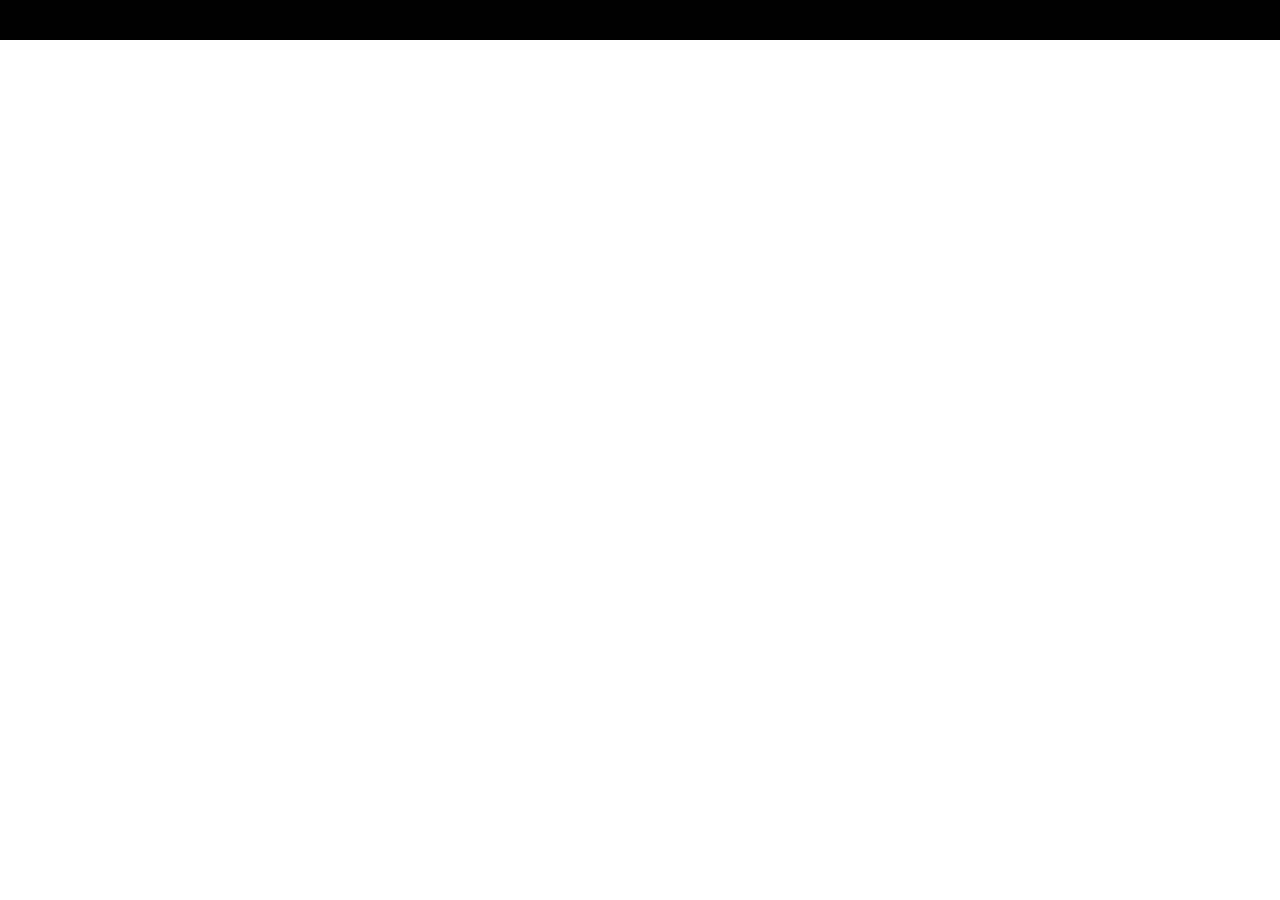
==== index.html @ 3873a858 "Iniciando proyecto" ====
<!DOCTYPE html>
<html lang="en">

<head>
    <meta charset="UTF-8">
    <meta http-equiv="X-UA-Compatible" content="IE=edge">
    <meta name="viewport" content="width=device-width, initial-scale=1.0">
    <title>Document</title>
    <link rel="stylesheet" href="css/normalize.css">
    <link rel="preconnect" href="https://fonts.googleapis.com">
    <link rel="preconnect" href="https://fonts.gstatic.com" crossorigin>
    <link href="https://fonts.googleapis.com/css2?family=Open+Sans&family=PT+Sans:wght@400;700&display=swap"
        rel="stylesheet">
    <link rel="stylesheet" href="css/style.css">
</head>

<body>

</body>

</html>
---- css/style.css ----
:root{
    --fuenteHeading:'PT Sans', sans-serif;
    --fuenteParrafos: 'Open Sans', sans-serif;

    --primario: #784d3c;
    --blanco: #ffffff;
    --negro: #000000;
}

html{
    box-sizing: border-box;
    border: 2rem solid black;
    font-size: 62.5%;    /* 1rem = 10px*/
}

*, *:before, *:after{
    box-sizing: inherit;
}

body{
    font-family: var(--fuenteParrafos);
    font-size: 1.6rem;
    line-height: 2;
}

/** GLOBALES **/

.contenedor{
    max-width: 120rem;
    width: 90%;
    margin: 0 auto;
    /* border: 2rem solid black; */
}

a{
    text-decoration: none;
}
h1,h2,h3,h4{
    font-family: var(--fuenteHeading);
}
h1{
    font-size: 4.8rem;
}
h2{
    font-size: 4rem;
}
h3{
    font-size: 3.2rem;
}
h4{
    font-size: 2.8rem;
}
img{
    max-width: 100%;
}

/* UTILIDADES */
.no-margin{
    margin: 0;
}
.no-padding{
    padding: 0;
}
.centrar-texto{
    text-align: center;
}
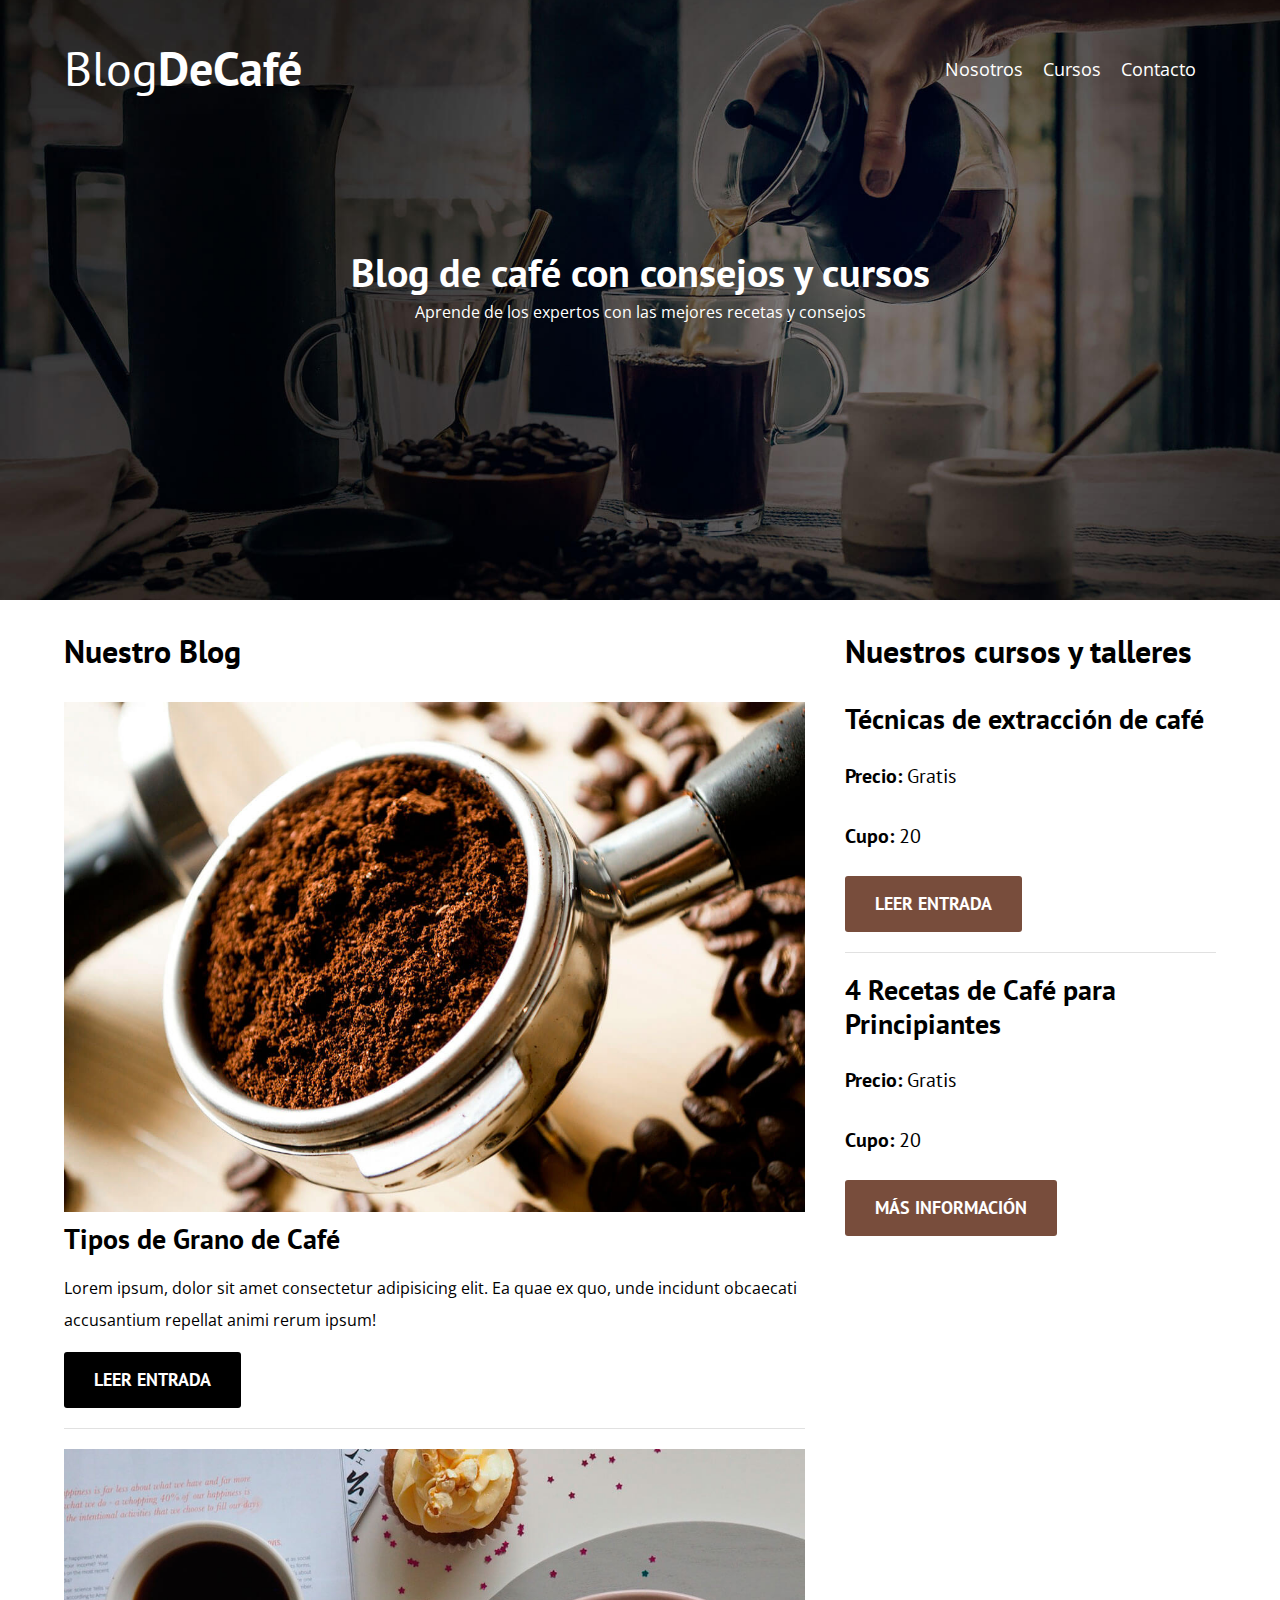
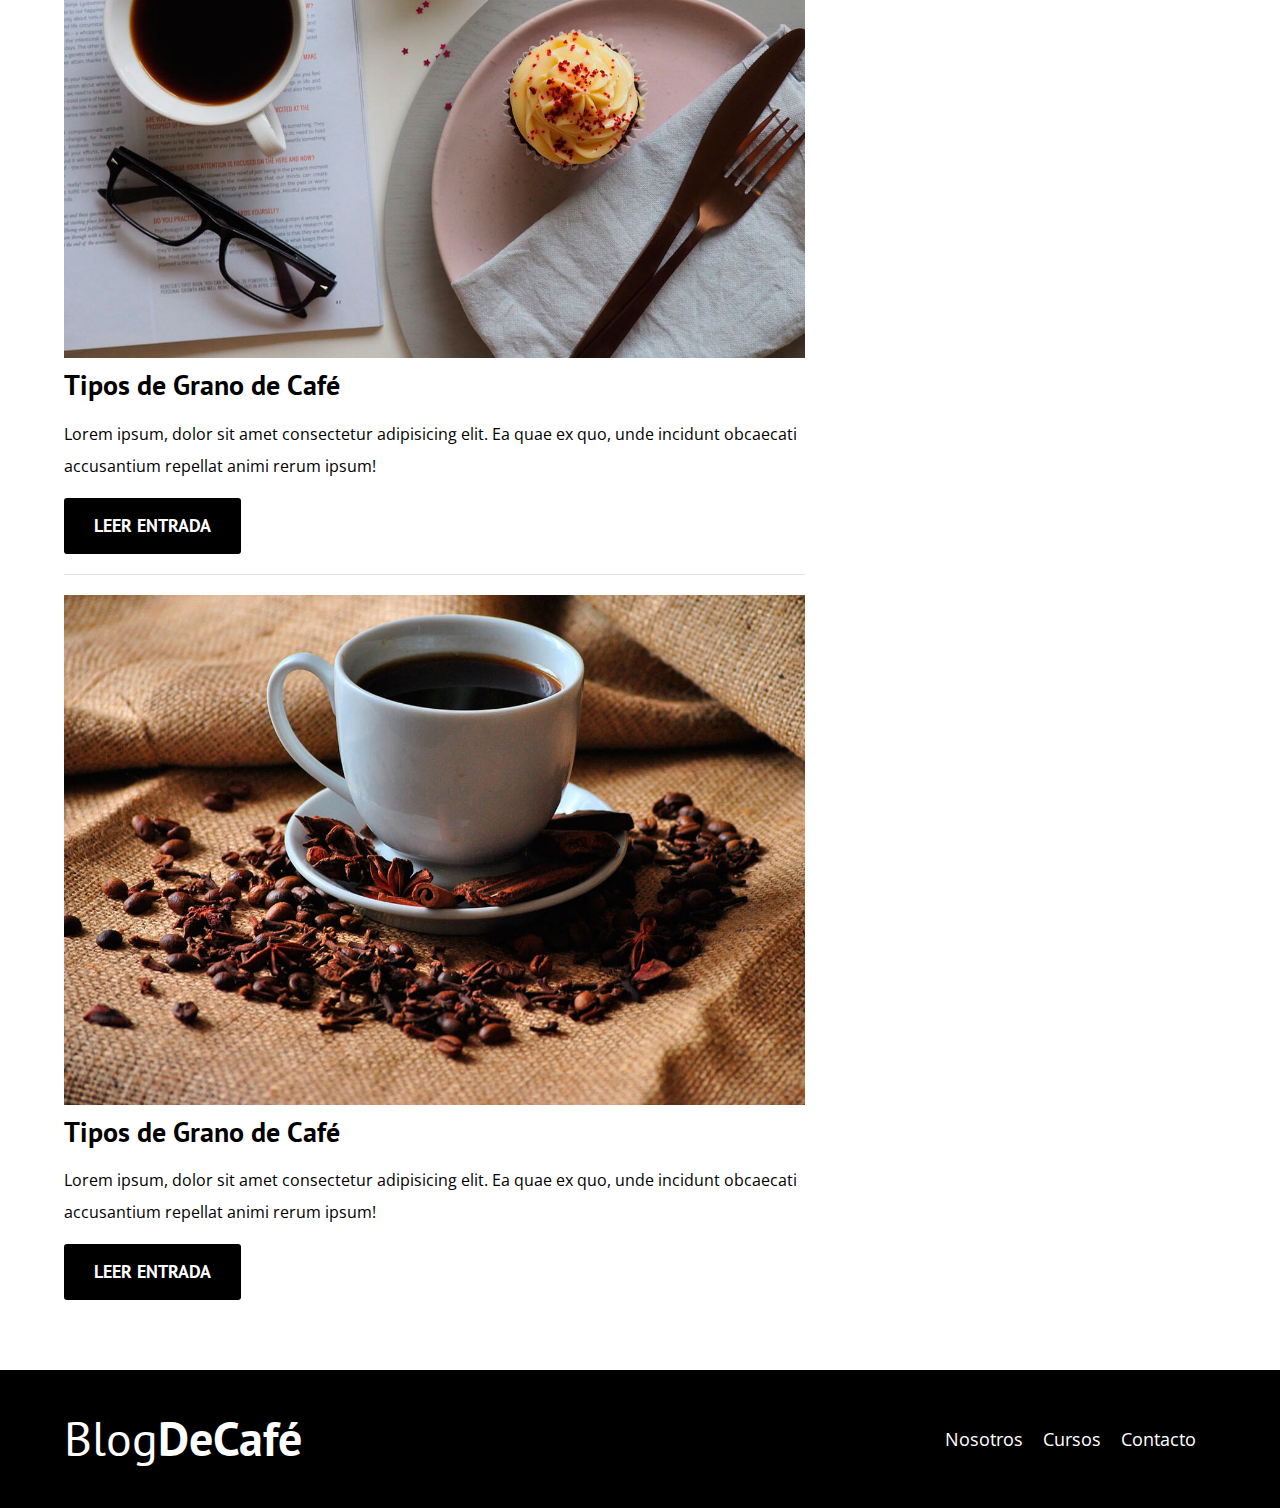
==== commit 61c6935c: "Agregando pagina nosotros y responsive" ====
--- a/index.html
+++ b/index.html
@@ -16,6 +16,123 @@
 
 <body>
 
+    <header class="header">
+
+        <div class="contenedor">
+            <div class="barra">
+
+                <a href="index.html" class="logo">
+                    <h1 class="logo__nombre no-margin centrar-texto  ">Blog<span class="logo__bold">DeCafé</span></h1>
+                </a>
+
+                <nav class="navegacion">
+                    <a href="nosotros.html" class="navegacion__enlace">Nosotros</a>
+                    <a href="cursos.html" class="navegacion__enlace">Cursos</a>
+                    <a href="contacto.html" class="navegacion__enlace">Contacto</a>
+                </nav>
+
+            </div> <!-- .barra -->
+        </div> <!-- .contenedor -->
+
+        <div class="header__texto centrar-texto">
+            <h2 class="no-margin">Blog de café con consejos y cursos</h2>
+            <p class="no-margin">Aprende de los expertos con las mejores recetas y consejos</p>
+        </div>
+
+    </header>
+
+    <div class="contenedor contenido-principal">
+        <main class="blog">
+            <h3>Nuestro Blog</h3>
+
+            <article class="entrada">
+                <div class="entrada__imagen">
+                    <img src="img/blog1.jpg" alt="imagen blog">
+                </div>
+                <div class="entrada__contenido">
+                    <h4 class="no-margin">Tipos de Grano de Café</h4>
+                    <p>Lorem ipsum, dolor sit amet consectetur adipisicing elit. Ea quae ex quo, unde incidunt obcaecati
+                        accusantium repellat animi rerum ipsum!</p>
+                    <a href="entrada.html" class="boton boton--primario">Leer Entrada</a>
+                </div>
+
+            </article> <!-- .entrada -->
+            <article class="entrada">
+                <div class="entrada__imagen">
+                    <img src="img/blog2.jpg" alt="imagen blog">
+                </div>
+                <div class="entrada__contenido">
+                    <h4 class="no-margin">Tipos de Grano de Café</h4>
+                    <p>Lorem ipsum, dolor sit amet consectetur adipisicing elit. Ea quae ex quo, unde incidunt obcaecati
+                        accusantium repellat animi rerum ipsum!</p>
+                    <a href="entrada.html" class="boton boton--primario">Leer Entrada</a>
+                </div>
+
+            </article> <!-- .entrada -->
+            <article class="entrada">
+                <div class="entrada__imagen">
+                    <img src="img/blog3.jpg" alt="imagen blog">
+                </div>
+                <div class="entrada__contenido">
+                    <h4 class="no-margin">Tipos de Grano de Café</h4>
+                    <p>Lorem ipsum, dolor sit amet consectetur adipisicing elit. Ea quae ex quo, unde incidunt obcaecati
+                        accusantium repellat animi rerum ipsum!</p>
+                    <a href="entrada.html" class="boton boton--primario">Leer Entrada</a>
+                </div>
+
+            </article> <!-- .entrada -->
+
+        </main> <!-- .blog -->
+
+        <aside class="sidebar">
+            <h3>Nuestros cursos y talleres</h3>
+
+            <ul class="cursos no-padding">
+                <li class="widget_curso">
+                    <h4 class="no-margin">Técnicas de extracción de café</h4>
+                    <p class="widget-curso__label">Precio:
+                        <span class="widget-curso__info">Gratis</span>
+                    </p>
+                    <p class="widget-curso__label">Cupo:
+                        <span class="widget-curso__info">20</span>
+                    </p>
+                    <a href="entrada.html" class="boton boton--secundario">Leer Entrada</a>
+                </li> <!-- .widget_curso-->
+
+                <li class="widget_curso">
+                    <h4 class="no-margin">4 Recetas de Café para Principiantes</h4>
+                    <p class="widget-curso__label">Precio:
+                        <span class="widget-curso__info">Gratis</span>
+                    </p>
+                    <p class="widget-curso__label">Cupo:
+                        <span class="widget-curso__info">20</span>
+                    </p>
+                    <a href="entrada.html" class="boton boton--secundario">Más Información</a>
+                </li> <!-- .widget_curso-->
+
+            </ul> <!-- .cursos -->
+
+        </aside> <!-- .sidebar -->
+    </div> <!-- .contenedor -->
+
+
+    <footer class="footer">
+        <div class="contenedor">
+            <div class="barra">
+                <a href="index.html" class="logo">
+                    <h1 class="logo__nombre no-margin centrar-texto  ">Blog<span class="logo__bold">DeCafé</span></h1>
+                </a>
+
+                <nav class="navegacion">
+                    <a href="nosotros.html" class="navegacion__enlace">Nosotros</a>
+                    <a href="cursos.html" class="navegacion__enlace">Cursos</a>
+                    <a href="contacto.html" class="navegacion__enlace">Contacto</a>
+                </nav>
+
+            </div> <!-- .barra -->
+    </footer>
+
+
 </body>
 
 </html>--- a/css/style.css
+++ b/css/style.css
@@ -1,23 +1,26 @@
-:root{
-    --fuenteHeading:'PT Sans', sans-serif;
+:root {
+    --fuenteHeading: 'PT Sans', sans-serif;
     --fuenteParrafos: 'Open Sans', sans-serif;
 
     --primario: #784d3c;
     --blanco: #ffffff;
+    --gris: #e1e1e1;
     --negro: #000000;
 }
 
-html{
+html {
     box-sizing: border-box;
-    border: 2rem solid black;
-    font-size: 62.5%;    /* 1rem = 10px*/
-}
-
-*, *:before, *:after{
+    font-size: 62.5%;
+    /* 1rem = 10px*/
+}
+
+*,
+*:before,
+*:after {
     box-sizing: inherit;
 }
 
-body{
+body {
     font-family: var(--fuenteParrafos);
     font-size: 1.6rem;
     line-height: 2;
@@ -25,42 +28,216 @@
 
 /** GLOBALES **/
 
-.contenedor{
+.contenedor {
     max-width: 120rem;
     width: 90%;
+    /* width: min(90%,120rem); METODO NUEVO*/ 
     margin: 0 auto;
     /* border: 2rem solid black; */
 }
 
-a{
+a {
     text-decoration: none;
 }
-h1,h2,h3,h4{
+
+h1,
+h2,
+h3,
+h4 {
     font-family: var(--fuenteHeading);
-}
-h1{
+    line-height: 1.2;
+}
+
+h1 {
     font-size: 4.8rem;
 }
-h2{
+
+h2 {
     font-size: 4rem;
 }
-h3{
+
+h3 {
     font-size: 3.2rem;
 }
-h4{
+
+h4 {
     font-size: 2.8rem;
 }
-img{
+
+img {
     max-width: 100%;
 }
 
 /* UTILIDADES */
-.no-margin{
+.no-margin {
     margin: 0;
 }
-.no-padding{
+
+.no-padding {
     padding: 0;
 }
-.centrar-texto{
-    text-align: center;
-}+
+.centrar-texto {
+    text-align: center;
+}
+
+/* HEADER */
+
+.header {
+    background-image: url(../img/banner.jpg);
+    height: 60rem;
+    background-size: cover;
+    background-repeat: no-repeat;
+    background-position: center center;
+
+}
+
+.header__texto {
+    /* text-align: center; */
+    color: var(--blanco);
+    margin-top: 5rem;
+    text-align: center;
+}
+
+@media(min-width: 768px){
+    .header__texto{
+        margin-top: 15rem;
+    }
+}
+
+.barra{
+    padding-top: 4rem;
+}
+
+@media(min-width: 768px) {
+    .barra {
+        display: flex;
+        justify-content: space-between;
+        align-items: center;
+
+    }
+}
+
+.logo {
+    color: var(--blanco);
+}
+
+.logo__nombre {
+    font-weight: 400;
+}
+
+.logo__bold {
+    font-weight: 700;
+}
+
+@media(min-width: 768px){
+    .navegacion{
+        display: flex;
+    }
+}
+.navegacion__enlace{
+    display: block;
+    text-align: center;
+    font-size: 1.8rem;
+    color: var(--blanco);
+    margin-right: 2rem;
+}
+
+@media(min-width: 768px){
+    .contenido-principal{
+        display: grid;
+        grid-template-columns:2fr 1fr ;
+        column-gap: 4rem;
+    }
+}
+
+.entrada{
+    border-bottom: 1px solid var(--gris);
+    margin-bottom: 2rem;
+}
+
+.entrada:last-of-type{
+    border: none;
+    margin-bottom: 0;
+}
+
+
+.boton{
+    display: block;
+    color: var(--blanco);
+    font-family: var(--fuenteHeading);
+    text-align: center;
+    padding: 1rem 3rem;
+    font-size: 1.8rem;
+    text-transform: uppercase;
+    font-weight: 700;
+    margin-bottom: 2rem;
+    border-radius: 0.3rem;
+}
+
+@media(min-width: 768px){
+    .boton{
+        display: inline-block;
+    }
+}
+
+.boton--primario{
+    background-color: var(--negro);
+}
+
+.boton--secundario{
+    background-color: var(--primario);
+}
+
+.cursos{
+    list-style: none;
+}
+
+.widget_curso{
+    border-bottom: 1px solid var(--gris) ;
+    margin-bottom: 2rem;
+    
+}
+.widget_curso:last-of-type{
+    border: none;
+    margin-bottom: none;
+}
+
+.widget-curso__label{
+    font-family: var(--fuenteHeading);
+    font-weight: 700;
+    font-size: 2rem;
+
+}
+
+.widget-curso__info{
+    font-weight: 400;
+    font-size: 2rem;
+}
+
+.footer{
+    display: flex;
+        justify-content: space-around;
+        background-color: var(--negro);
+        margin-top: 5rem;
+        padding-bottom: 4rem;
+}
+
+@media(max-width: 768px){
+    .navegacion{
+        margin-top: 2rem;
+    }
+}
+
+
+@media(min-width: 768px){
+    .sobre-nosotros{
+        display: grid;
+        grid-template-columns: repeat(2,1fr);
+        column-gap: 2rem;
+    }
+
+    .sobre-nosotros__texto p{
+        margin-top: 0;
+    }
+}
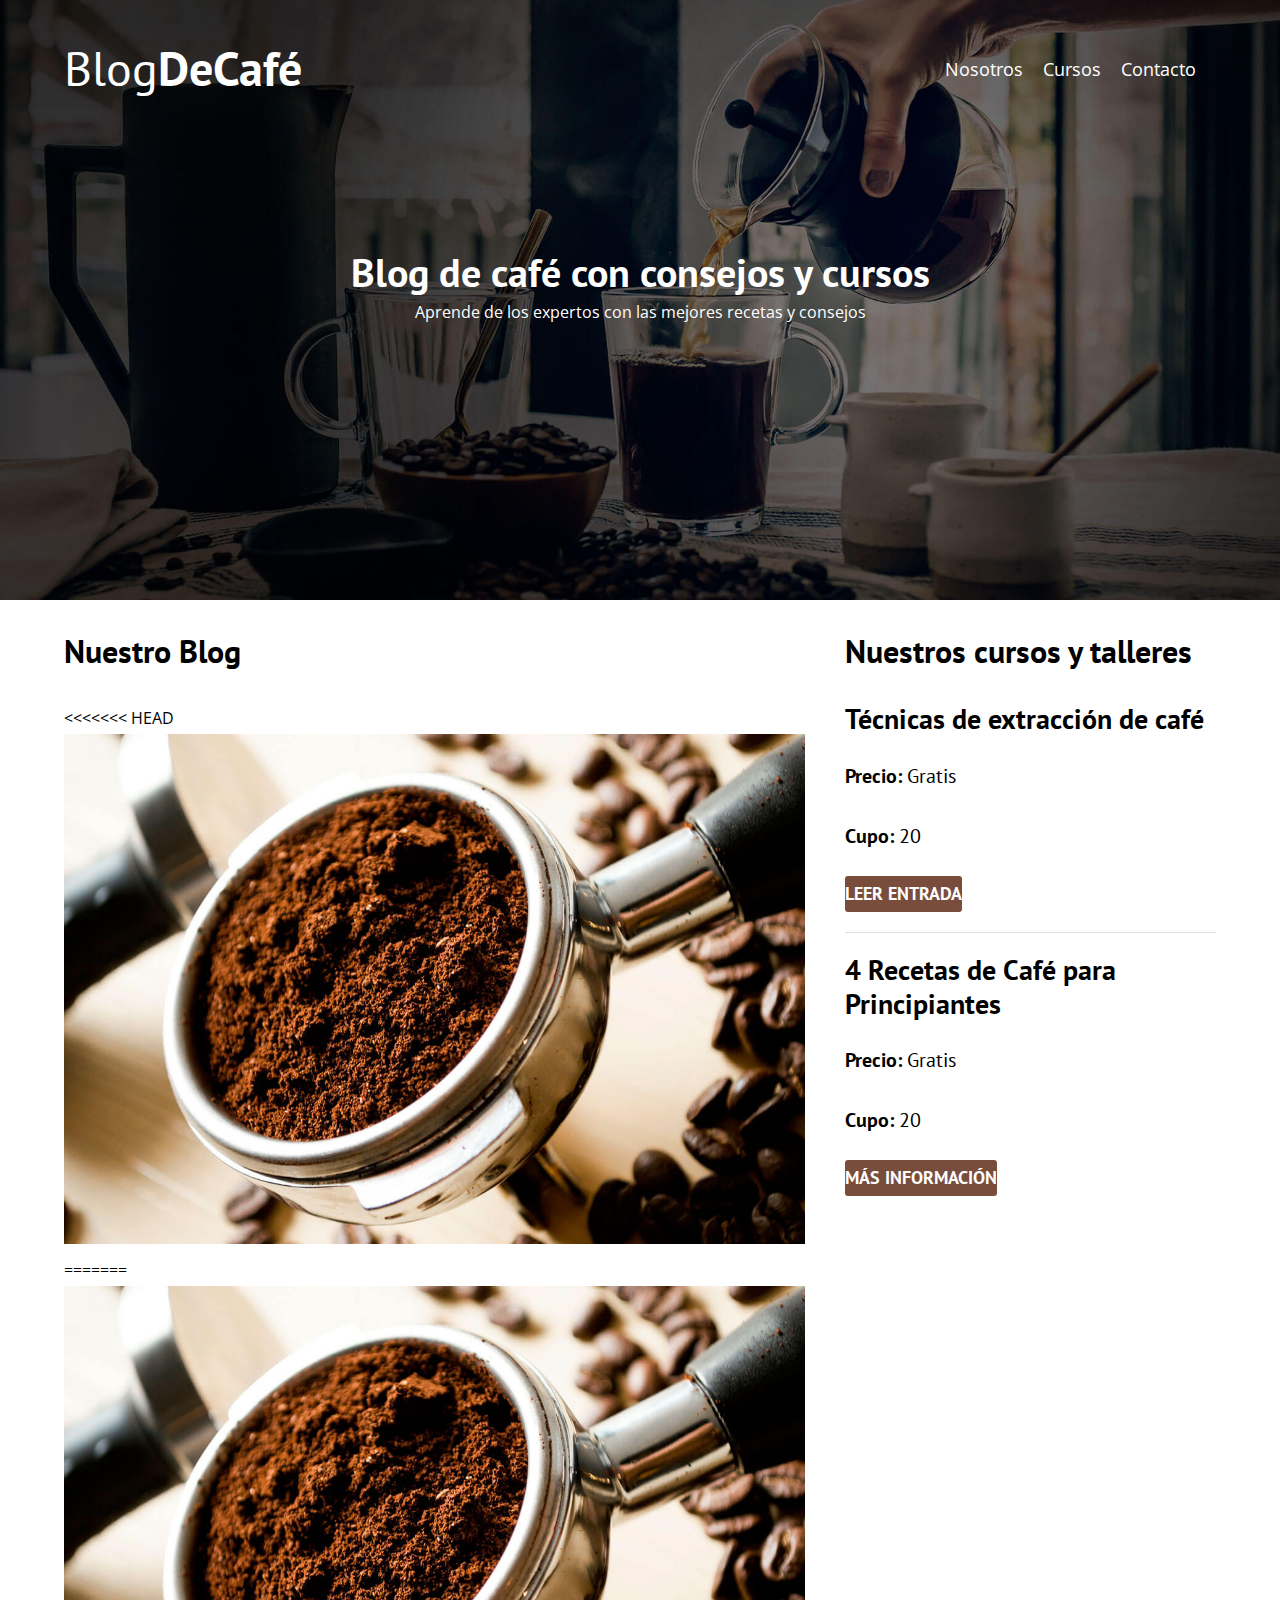
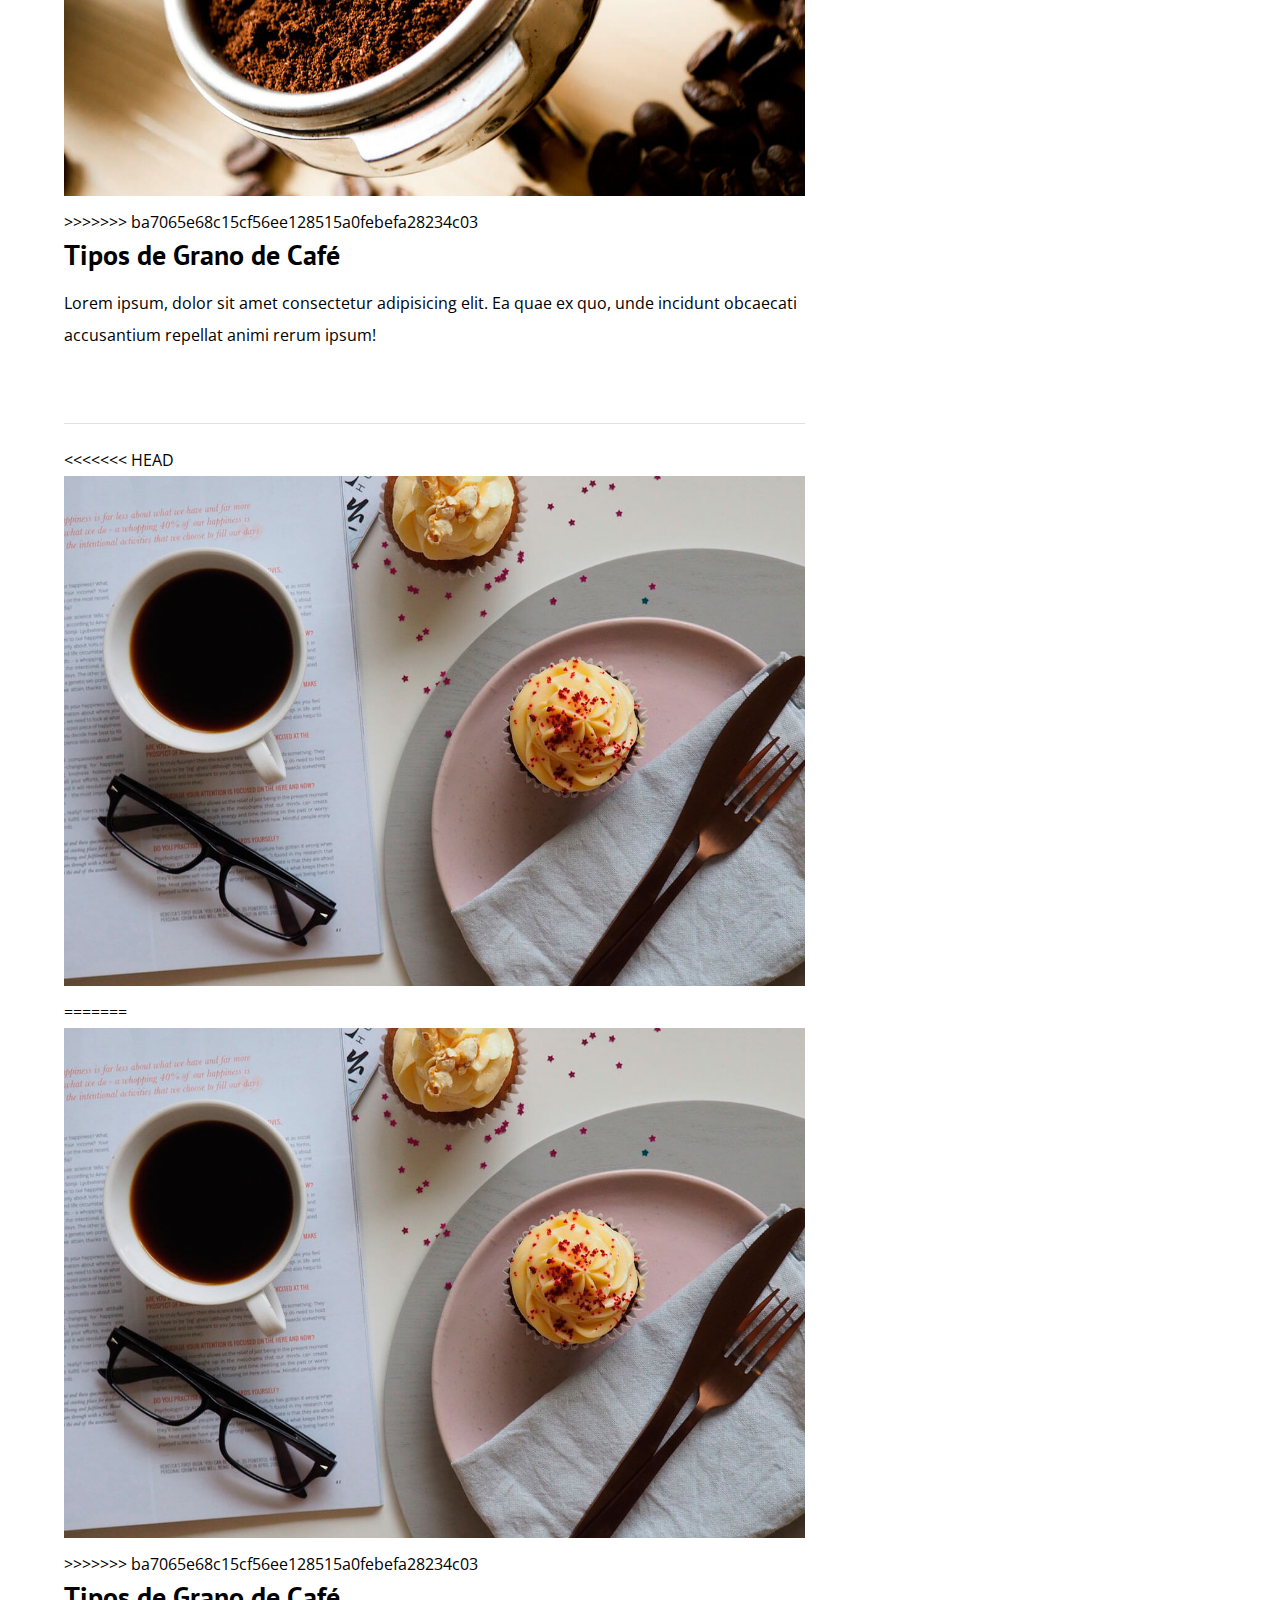
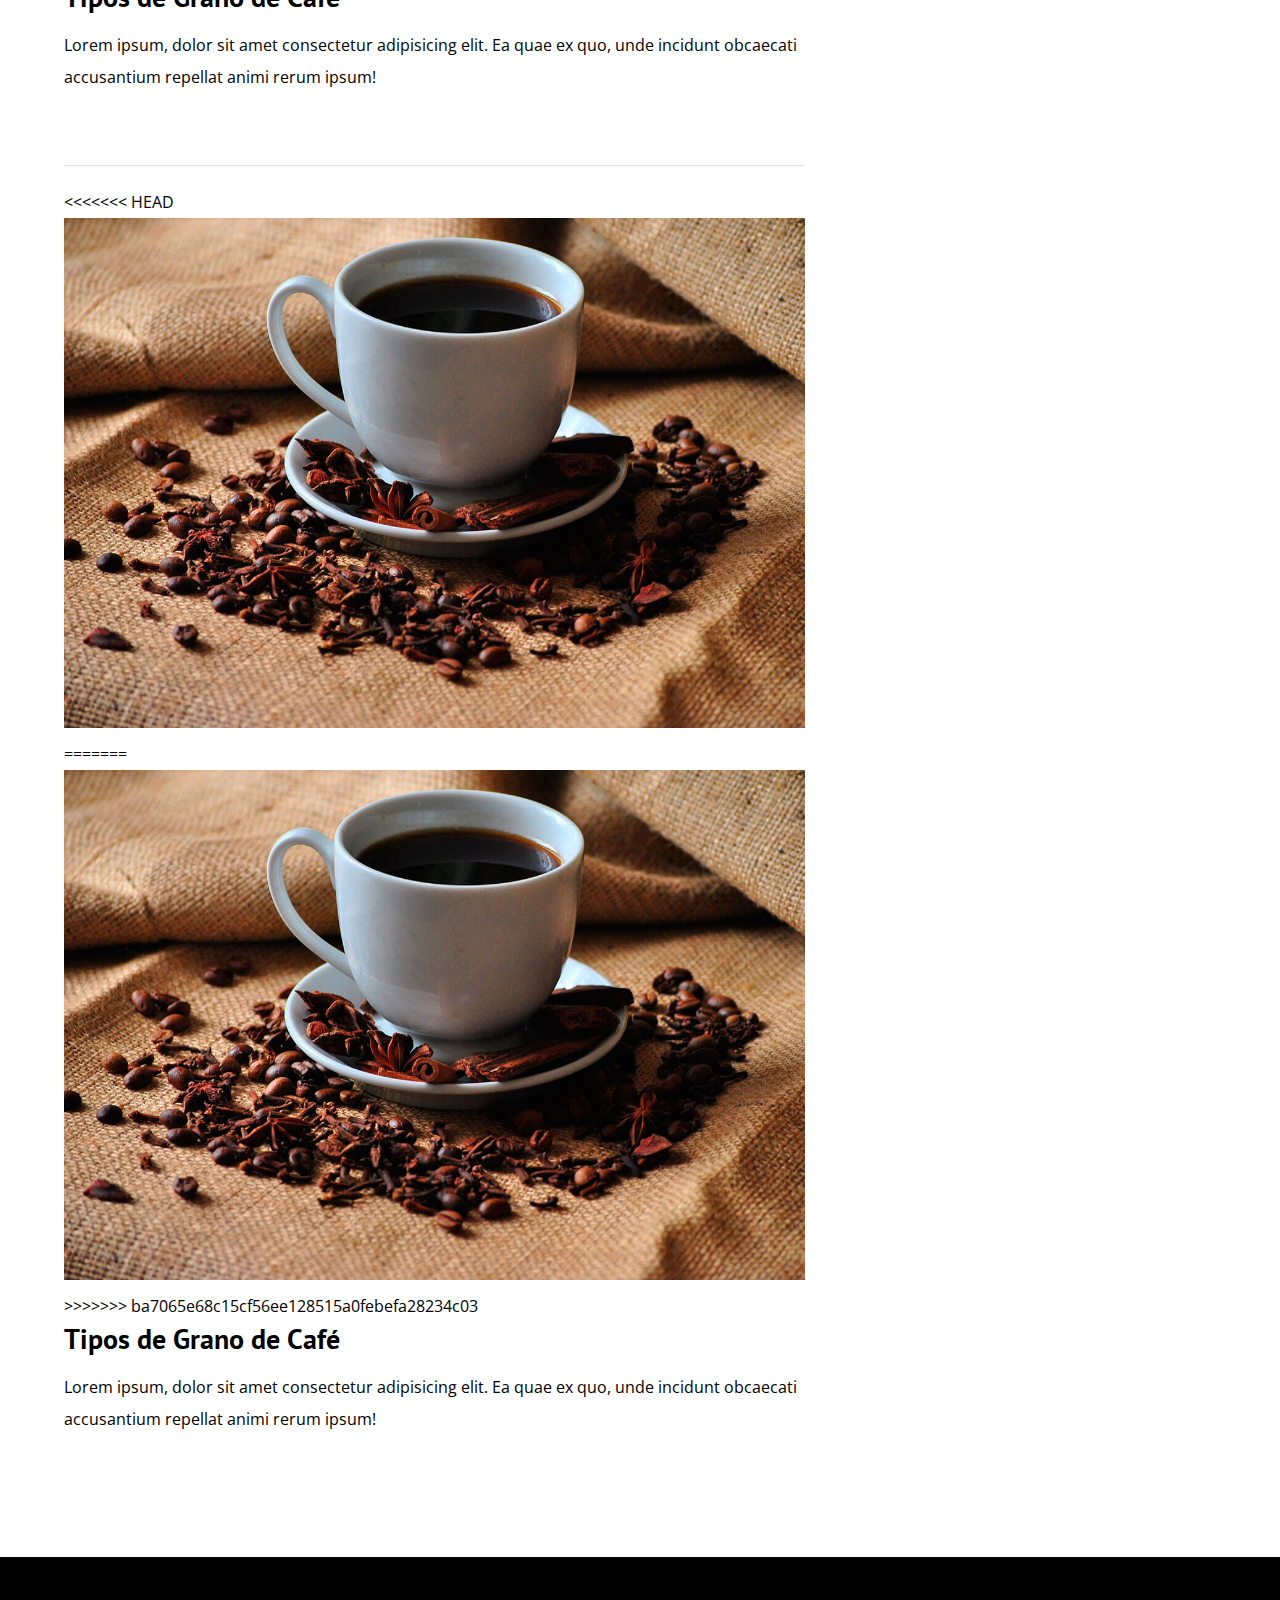
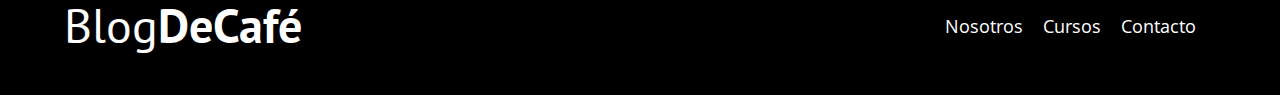
==== commit 59ece8c9: "commit" ====
--- a/index.html
+++ b/index.html
@@ -6,12 +6,23 @@
     <meta http-equiv="X-UA-Compatible" content="IE=edge">
     <meta name="viewport" content="width=device-width, initial-scale=1.0">
     <title>Document</title>
-    <link rel="stylesheet" href="css/normalize.css">
     <link rel="preconnect" href="https://fonts.googleapis.com">
     <link rel="preconnect" href="https://fonts.gstatic.com" crossorigin>
-    <link href="https://fonts.googleapis.com/css2?family=Open+Sans&family=PT+Sans:wght@400;700&display=swap"
-        rel="stylesheet">
+    
+    <!-- PREFETCH -->
+    <link rel="prefetch" href="cursos.html">
+
+    <!-- PRELOAD -->
+    <link rel="preload" href="css/normalize.css" as="style">
+    <link rel="stylesheet" href="css/normalize.css">
+
+    <link rel="preload" href="https://fonts.googleapis.com/css2?family=Open+Sans&family=PT+Sans:wght@400;700&display=swap" crossorigin="crossorigin" as="font">
+    <link href="https://fonts.googleapis.com/css2?family=Open+Sans&family=PT+Sans:wght@400;700&display=swap" rel="stylesheet">
+
+    <link rel="preload" href="css/style.css" as="style">
     <link rel="stylesheet" href="css/style.css">
+
+
 </head>
 
 <body>
@@ -45,9 +56,15 @@
         <main class="blog">
             <h3>Nuestro Blog</h3>
 
+<<<<<<< HEAD
+            <article  class="entrada">
+                <div class="entrada__imagen">
+                    <img loading="lazy" src="img/blog1.jpg" alt="imagen blog">
+=======
             <article class="entrada">
                 <div class="entrada__imagen">
                     <img src="img/blog1.jpg" alt="imagen blog">
+>>>>>>> ba7065e68c15cf56ee128515a0febefa28234c03
                 </div>
                 <div class="entrada__contenido">
                     <h4 class="no-margin">Tipos de Grano de Café</h4>
@@ -59,7 +76,11 @@
             </article> <!-- .entrada -->
             <article class="entrada">
                 <div class="entrada__imagen">
+<<<<<<< HEAD
+                    <img loading="lazy" src="img/blog2.jpg" alt="imagen blog">
+=======
                     <img src="img/blog2.jpg" alt="imagen blog">
+>>>>>>> ba7065e68c15cf56ee128515a0febefa28234c03
                 </div>
                 <div class="entrada__contenido">
                     <h4 class="no-margin">Tipos de Grano de Café</h4>
@@ -71,7 +92,11 @@
             </article> <!-- .entrada -->
             <article class="entrada">
                 <div class="entrada__imagen">
+<<<<<<< HEAD
+                    <img loading="lazy" src="img/blog3.jpg" alt="imagen blog">
+=======
                     <img src="img/blog3.jpg" alt="imagen blog">
+>>>>>>> ba7065e68c15cf56ee128515a0febefa28234c03
                 </div>
                 <div class="entrada__contenido">
                     <h4 class="no-margin">Tipos de Grano de Café</h4>
--- a/css/style.css
+++ b/css/style.css
@@ -96,6 +96,7 @@
     /* text-align: center; */
     color: var(--blanco);
     margin-top: 5rem;
+<<<<<<< HEAD
     text-align: center;
 }
 
@@ -167,12 +168,89 @@
     color: var(--blanco);
     font-family: var(--fuenteHeading);
     text-align: center;
+=======
+    text-align: center;
+}
+
+@media(min-width: 768px){
+    .header__texto{
+        margin-top: 15rem;
+    }
+}
+
+.barra{
+    padding-top: 4rem;
+}
+
+@media(min-width: 768px) {
+    .barra {
+        display: flex;
+        justify-content: space-between;
+        align-items: center;
+
+    }
+}
+
+.logo {
+    color: var(--blanco);
+}
+
+.logo__nombre {
+    font-weight: 400;
+}
+
+.logo__bold {
+    font-weight: 700;
+}
+
+@media(min-width: 768px){
+    .navegacion{
+        display: flex;
+    }
+}
+.navegacion__enlace{
+    display: block;
+    text-align: center;
+    font-size: 1.8rem;
+    color: var(--blanco);
+    margin-right: 2rem;
+}
+
+@media(min-width: 768px){
+    .contenido-principal{
+        display: grid;
+        grid-template-columns:2fr 1fr ;
+        column-gap: 4rem;
+    }
+}
+
+.entrada{
+    border-bottom: 1px solid var(--gris);
+    margin-bottom: 2rem;
+}
+
+.entrada:last-of-type{
+    border: none;
+    margin-bottom: 0;
+}
+
+
+.boton{
+    display: block;
+    color: var(--blanco);
+    font-family: var(--fuenteHeading);
+    text-align: center;
+>>>>>>> ba7065e68c15cf56ee128515a0febefa28234c03
     padding: 1rem 3rem;
     font-size: 1.8rem;
     text-transform: uppercase;
     font-weight: 700;
     margin-bottom: 2rem;
     border-radius: 0.3rem;
+<<<<<<< HEAD
+    border: none;
+=======
+>>>>>>> ba7065e68c15cf56ee128515a0febefa28234c03
 }
 
 @media(min-width: 768px){
@@ -181,6 +259,13 @@
     }
 }
 
+<<<<<<< HEAD
+.boton:hover{
+    cursor: pointer;
+}
+
+=======
+>>>>>>> ba7065e68c15cf56ee128515a0febefa28234c03
 .boton--primario{
     background-color: var(--negro);
 }
@@ -214,6 +299,9 @@
     font-weight: 400;
     font-size: 2rem;
 }
+
+
+/* FOOTER */
 
 .footer{
     display: flex;
@@ -229,6 +317,8 @@
     }
 }
 
+/* SOBRE NOSOTROS */
+
 
 @media(min-width: 768px){
     .sobre-nosotros{
@@ -241,3 +331,76 @@
         margin-top: 0;
     }
 }
+
+
+/** CURSOS **/
+
+.curso{
+    padding: 3rem 0;
+    border: 1px solid var(--gris);
+}
+
+@media(min-width: 768px){
+    .curso{
+        display: grid;
+        grid-template-columns: 1fr 2fr;
+        column-gap: 3rem;
+    }
+}
+
+.curso:last-of-type{
+    border: none;
+}
+
+.curso__label{
+    font-family: var(--fuenteHeading);
+    font-weight: 700;
+    font-size: 2rem;
+
+}
+
+.curso__info{
+    font-weight: 400;
+    font-size: 2rem;
+}
+<<<<<<< HEAD
+
+/* contacto */
+
+.contacto-bg{
+    background-image: url(../img/contacto.jpg);
+    height: 40rem;
+    background-size: cover;
+    background-repeat: no-repeat;
+}
+
+.formulario{
+    background-color: var(--blanco);
+    margin: -5rem auto 0 auto;
+    width: 95%;
+    padding: 5rem;
+
+}
+
+.campo{
+    display: flex;
+    margin-bottom: 2rem;
+    
+}
+
+.campo__label{
+    flex: 0 0 9rem;
+    text-align: right;
+    padding-right: 2rem;
+}
+
+.campo__field{
+    flex: 1;
+    border: 1px solid var(--gris);
+}
+
+.campo__field--textarea{
+    height: 20rem;
+}
+=======
+>>>>>>> ba7065e68c15cf56ee128515a0febefa28234c03
--- a/css/style.css
+++ b/css/style.css
@@ -96,6 +96,7 @@
     /* text-align: center; */
     color: var(--blanco);
     margin-top: 5rem;
+<<<<<<< HEAD
     text-align: center;
 }
 
@@ -167,12 +168,89 @@
     color: var(--blanco);
     font-family: var(--fuenteHeading);
     text-align: center;
+=======
+    text-align: center;
+}
+
+@media(min-width: 768px){
+    .header__texto{
+        margin-top: 15rem;
+    }
+}
+
+.barra{
+    padding-top: 4rem;
+}
+
+@media(min-width: 768px) {
+    .barra {
+        display: flex;
+        justify-content: space-between;
+        align-items: center;
+
+    }
+}
+
+.logo {
+    color: var(--blanco);
+}
+
+.logo__nombre {
+    font-weight: 400;
+}
+
+.logo__bold {
+    font-weight: 700;
+}
+
+@media(min-width: 768px){
+    .navegacion{
+        display: flex;
+    }
+}
+.navegacion__enlace{
+    display: block;
+    text-align: center;
+    font-size: 1.8rem;
+    color: var(--blanco);
+    margin-right: 2rem;
+}
+
+@media(min-width: 768px){
+    .contenido-principal{
+        display: grid;
+        grid-template-columns:2fr 1fr ;
+        column-gap: 4rem;
+    }
+}
+
+.entrada{
+    border-bottom: 1px solid var(--gris);
+    margin-bottom: 2rem;
+}
+
+.entrada:last-of-type{
+    border: none;
+    margin-bottom: 0;
+}
+
+
+.boton{
+    display: block;
+    color: var(--blanco);
+    font-family: var(--fuenteHeading);
+    text-align: center;
+>>>>>>> ba7065e68c15cf56ee128515a0febefa28234c03
     padding: 1rem 3rem;
     font-size: 1.8rem;
     text-transform: uppercase;
     font-weight: 700;
     margin-bottom: 2rem;
     border-radius: 0.3rem;
+<<<<<<< HEAD
+    border: none;
+=======
+>>>>>>> ba7065e68c15cf56ee128515a0febefa28234c03
 }
 
 @media(min-width: 768px){
@@ -181,6 +259,13 @@
     }
 }
 
+<<<<<<< HEAD
+.boton:hover{
+    cursor: pointer;
+}
+
+=======
+>>>>>>> ba7065e68c15cf56ee128515a0febefa28234c03
 .boton--primario{
     background-color: var(--negro);
 }
@@ -214,6 +299,9 @@
     font-weight: 400;
     font-size: 2rem;
 }
+
+
+/* FOOTER */
 
 .footer{
     display: flex;
@@ -229,6 +317,8 @@
     }
 }
 
+/* SOBRE NOSOTROS */
+
 
 @media(min-width: 768px){
     .sobre-nosotros{
@@ -241,3 +331,76 @@
         margin-top: 0;
     }
 }
+
+
+/** CURSOS **/
+
+.curso{
+    padding: 3rem 0;
+    border: 1px solid var(--gris);
+}
+
+@media(min-width: 768px){
+    .curso{
+        display: grid;
+        grid-template-columns: 1fr 2fr;
+        column-gap: 3rem;
+    }
+}
+
+.curso:last-of-type{
+    border: none;
+}
+
+.curso__label{
+    font-family: var(--fuenteHeading);
+    font-weight: 700;
+    font-size: 2rem;
+
+}
+
+.curso__info{
+    font-weight: 400;
+    font-size: 2rem;
+}
+<<<<<<< HEAD
+
+/* contacto */
+
+.contacto-bg{
+    background-image: url(../img/contacto.jpg);
+    height: 40rem;
+    background-size: cover;
+    background-repeat: no-repeat;
+}
+
+.formulario{
+    background-color: var(--blanco);
+    margin: -5rem auto 0 auto;
+    width: 95%;
+    padding: 5rem;
+
+}
+
+.campo{
+    display: flex;
+    margin-bottom: 2rem;
+    
+}
+
+.campo__label{
+    flex: 0 0 9rem;
+    text-align: right;
+    padding-right: 2rem;
+}
+
+.campo__field{
+    flex: 1;
+    border: 1px solid var(--gris);
+}
+
+.campo__field--textarea{
+    height: 20rem;
+}
+=======
+>>>>>>> ba7065e68c15cf56ee128515a0febefa28234c03
